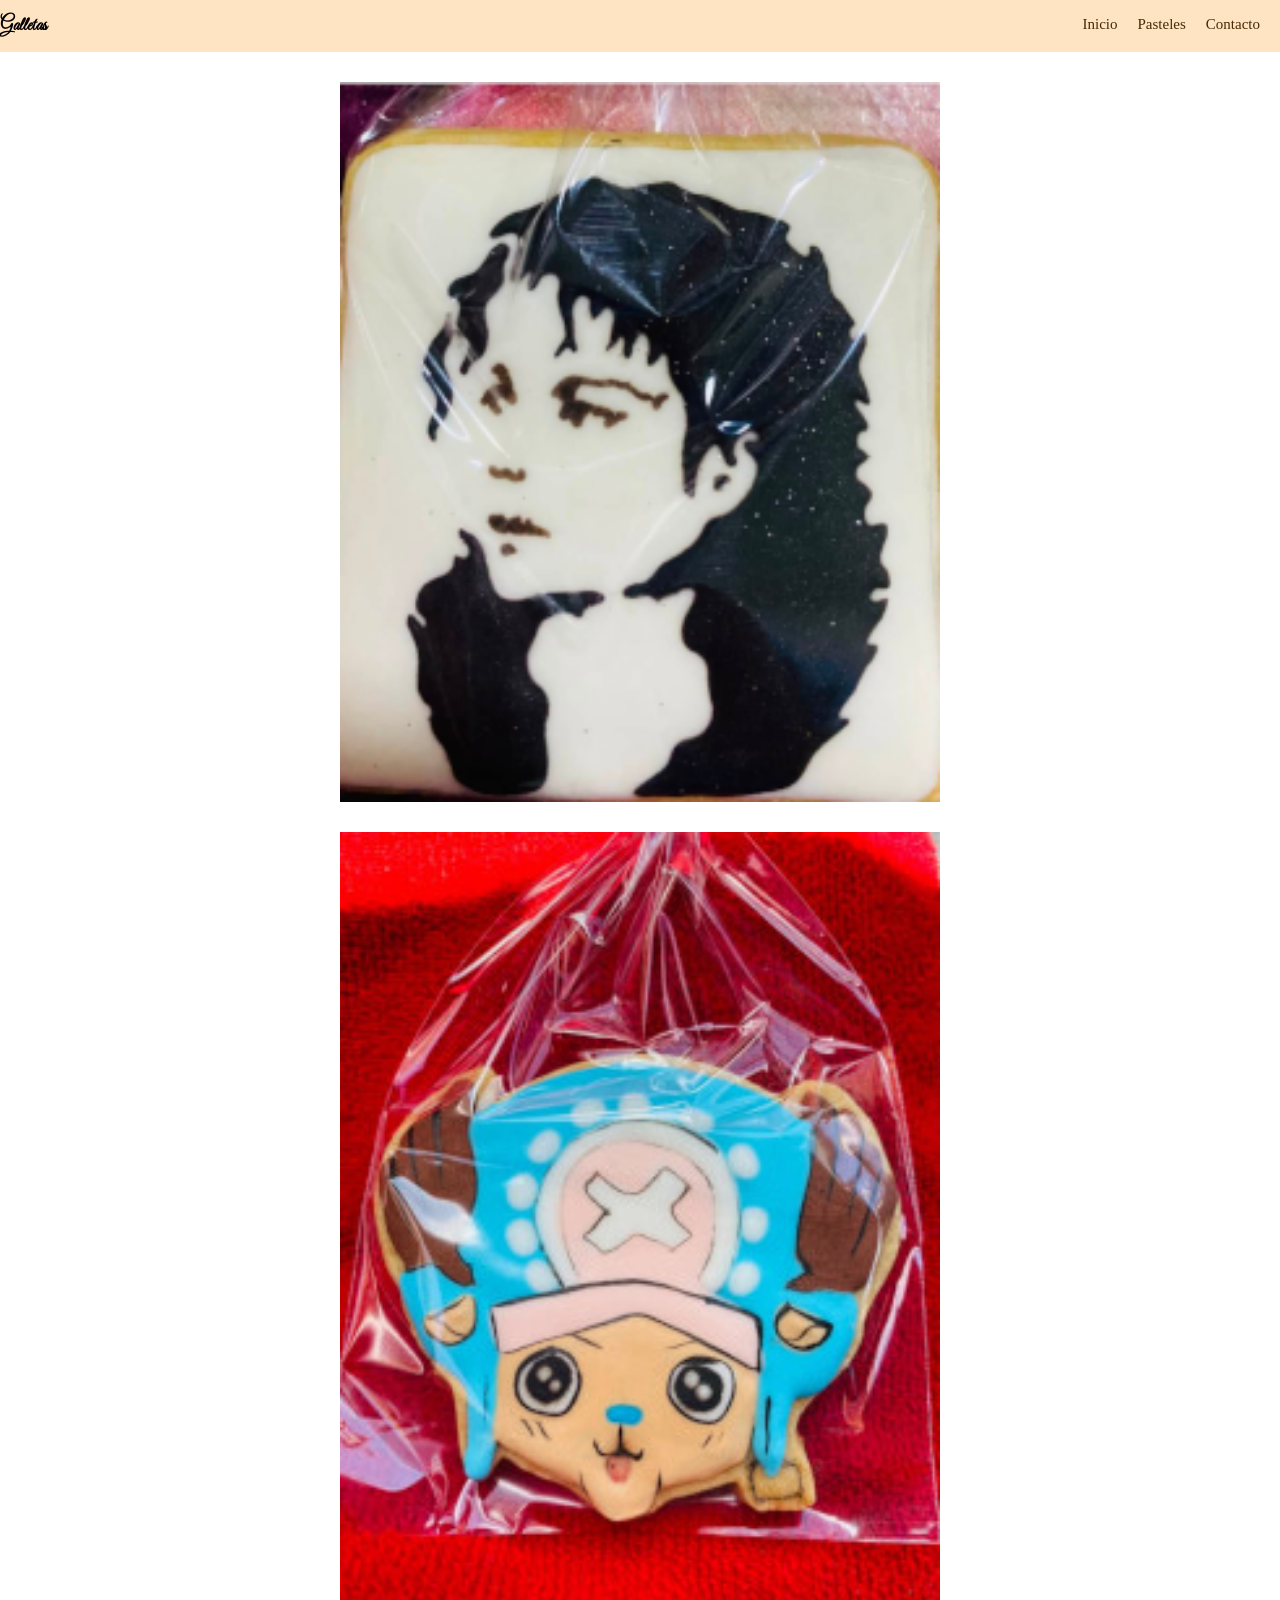
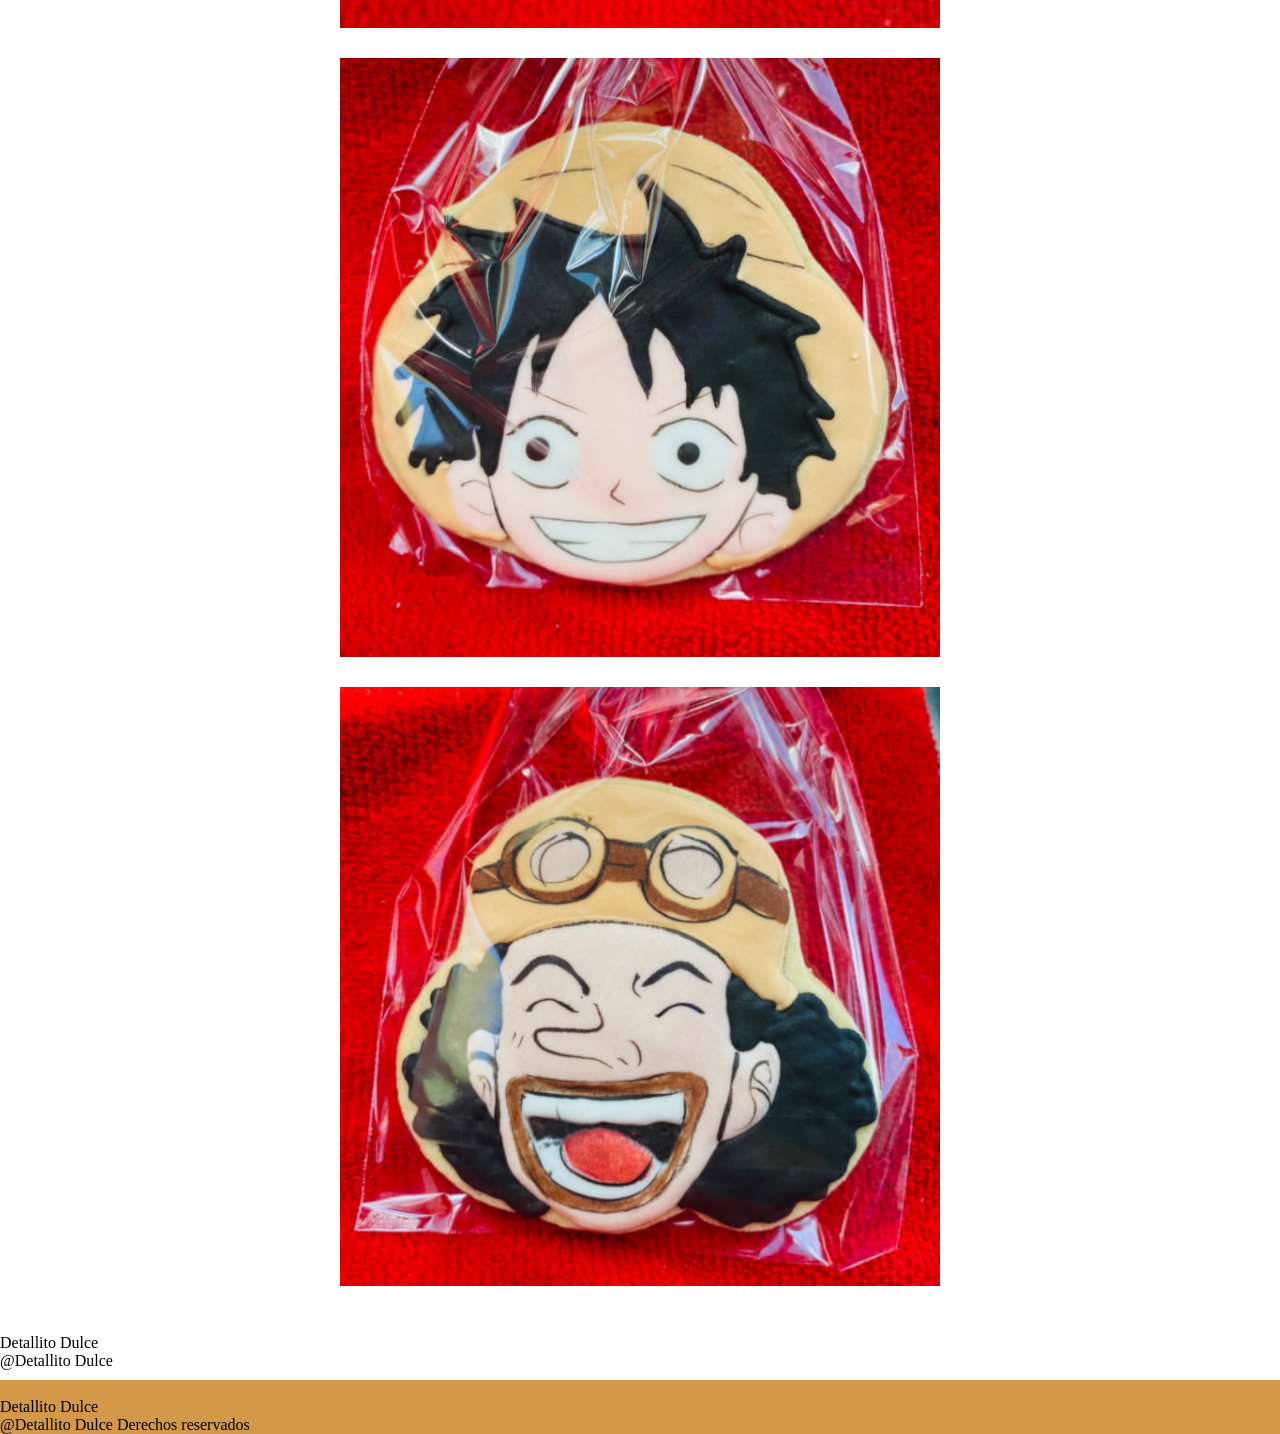
==== Galeria_galletas.html @ 1b3212a8 "Initial commit" ====
<!DOCTYPE html>
<html lang="es">
<head>
    <meta charset="UTF-8">
    <meta name="viewport" content="width=device-width, initial-scale=1.0">
    <title>Galeria galletas</title>
    <link rel="stylesheet" href="menu2.css">
    <link rel="stylesheet" href="Tipografia.css">
</head>
<body>
    <div class="Content"><header class="flexbox menu">
        <div class="item_titulo"><h2 style="font-size:18px;"  " class="Titulo"  >Galletas</h2></div>
        <nav class="nav_item">
        <ul class="menu">
        <li class="list_item"><a class="menu1" href="index.html" >Inicio</a></li>
        <li class="list_item"><a class="menu1" href="Galeria_pasteles.html">Pasteles</a></li>
        <li class="list_item"><a class="menu1" href="redes.html">Contacto</a></li>
        </ul>
        </nav>
        
    </header>
    <main class="seccion_galleta"><section ><div class="box_img_galletas flexbox "><img src="Galletas/MJackson-medium.png" class="Imagenes_galletas" alt="Galleta de Michol jackson"
        srcset="Galletas/MJackson-medium.png 400w,
        Galletas/MJackson-medium.png"></div></section>
    <section><div class="box_img_galletas flexbox"><img  src="Galletas/Galleta_chof.jpeg" class="Imagenes_galletas Animacion_galeria_galletas" alt="Galleta tematica de Tony choper"
        srcset="Galletas/Galleta_chof_pequeño.jpeg 400w,
        Galletas/Galleta_chof_medio.jpeg 600w,
        Galletas/Galleta_chof_grande.jpeg 1000w"
        sizes="(max-width:400px) 230px,400px"
        sizes="(max-width:600px)400px,600px"></div></section>
        <section><div class="box_img_galletas flexbox"><img src="Galletas/Galleta_lufy_mediano.jpeg" class="Imagenes_galletas Animacion_galeria_galletas"alt="Galleta tematica futuro rey de los piratas"
            srcset="Galletas/Galleta_lufy_pequeño.jpeg 400w,
            Galletas/Galleta_lufy_mediano.jpeg 600w,
            Galletas/Galleta_lufy_grande.jpeg 1000w" ></div></section>
        <section><div class="box_img_galletas flexbox"><img src="Galletas/Galleta_mentiroso_mediano.jpeg" class="Imagenes_galletas Animacion_galeria_galletas"alt="Galleta el rey de los francotiradores" 
            srcset="Galletas/Galleta_mentiroso_pequeño.jpeg 400w ,
            Galletas/Galleta_mentiroso_mediano.jpeg 600w,
            Galletas/Galleta_mentiroso_grande.jpeg 1000w"></div></section>
            <div class="box_invicible"><br>Detallito Dulce <br>@Detallito Dulce</div>

    </main>
                <footer class="footer"><br>Detallito Dulce <br>@Detallito Dulce Derechos reservados </footer></div>

    
    
</body>
</html>
---- menu2.css ----
body{
    margin:0px;
    
}
.Titulo{
    font-family:cursi;

}
.menu1{
    color:rgb(72, 41, 2)
}
.flexbox{
    display: flex;
}
.galleta_vainilla{
    margin: auto;
    margin-top: 25px;

}


.footer{
    
    background-color: rgb(212, 152, 73);
    margin-top: 10px;
}

.box_img_galletas{
    justify-content:center;
    margin:30px 20px;

}
.Imagenes_galletas{
    justify-content: center;
    width: 100%;
    max-width: 600px;
    

}
.Animacion_galeria_galletas{
    animation-name: Galeria_Galletas;
    animation-timeline:view();
}

@keyframes Galeria_Galletas {
from{
    opacity: 0;
    scale:30%
}
to{
    opacity: 1;
    scale: 100%;
}
}

header{
background-color: rgb(255, 228, 196);
margin-top: 0%;
display:flex;
width: 100%;
justify-content: space-between;

}
.list_item{
    text-align: right;
}


.menu{
    display:flex
}

@media screen and (min-width:360px){
.Titulo{font-size:30px;}

}
li,a{
    text-decoration:none;
    color:rgb(250, 121, 121);
    margin-right:10px;
    font-size: 15px;
    justify-content: end;
}

.menu ul{
    display:flex;
    list-style:none
}
.menu1:hover{
    color:rgb(170, 72, 3)
}
---- Tipografia.css ----
@font-face {
    font-family:"LucidaCaliB" ;
    src: url("Tipografia/LucidaUnicodeCalligraphyBold.ttf") format("TrueType")
}
@font-face {
    font-family:"FrancesSS";
    src:url("Tipografia/static/Fraunces_72pt_SuperSoft-LightItalic.ttf") format("TrueType")
}
@font-face{
    font-family:"cursi";
    src:url("Tipografia/GreatVibes-Regular.ttf") format("TrueType")
}
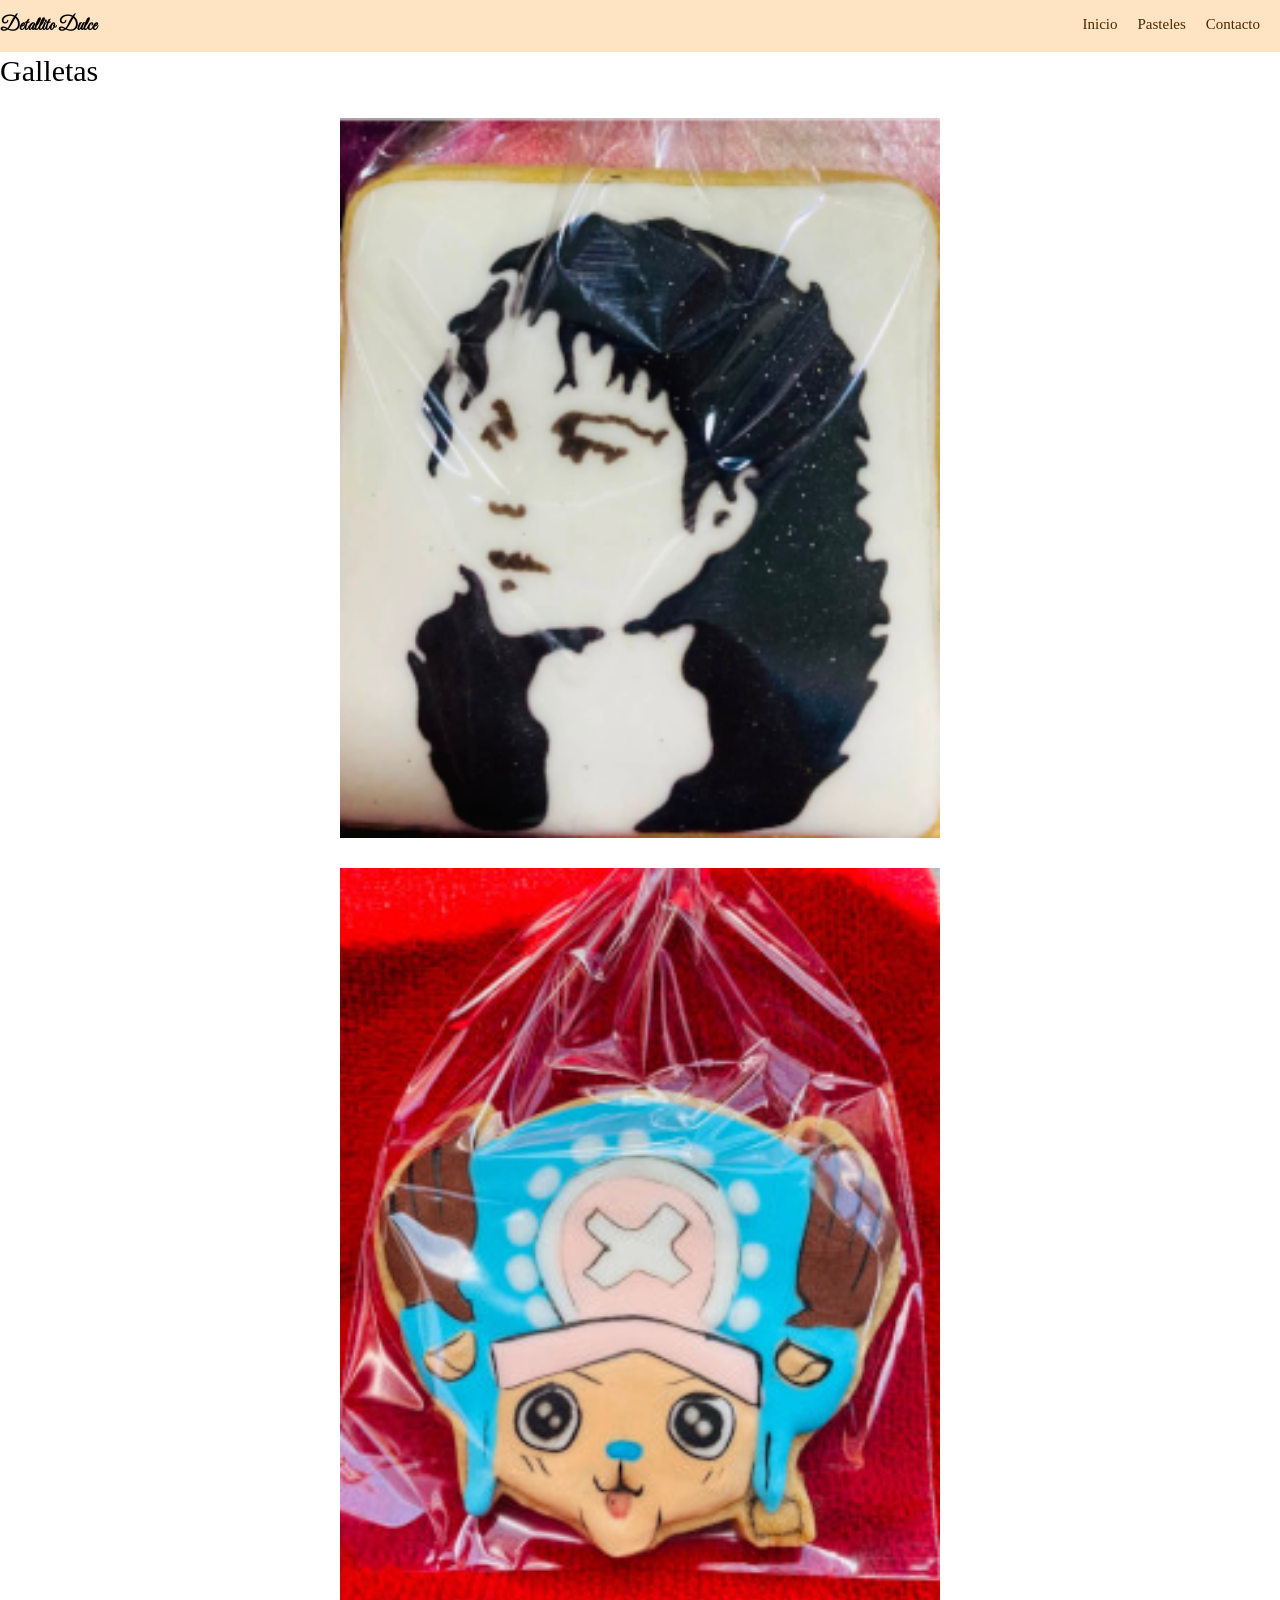
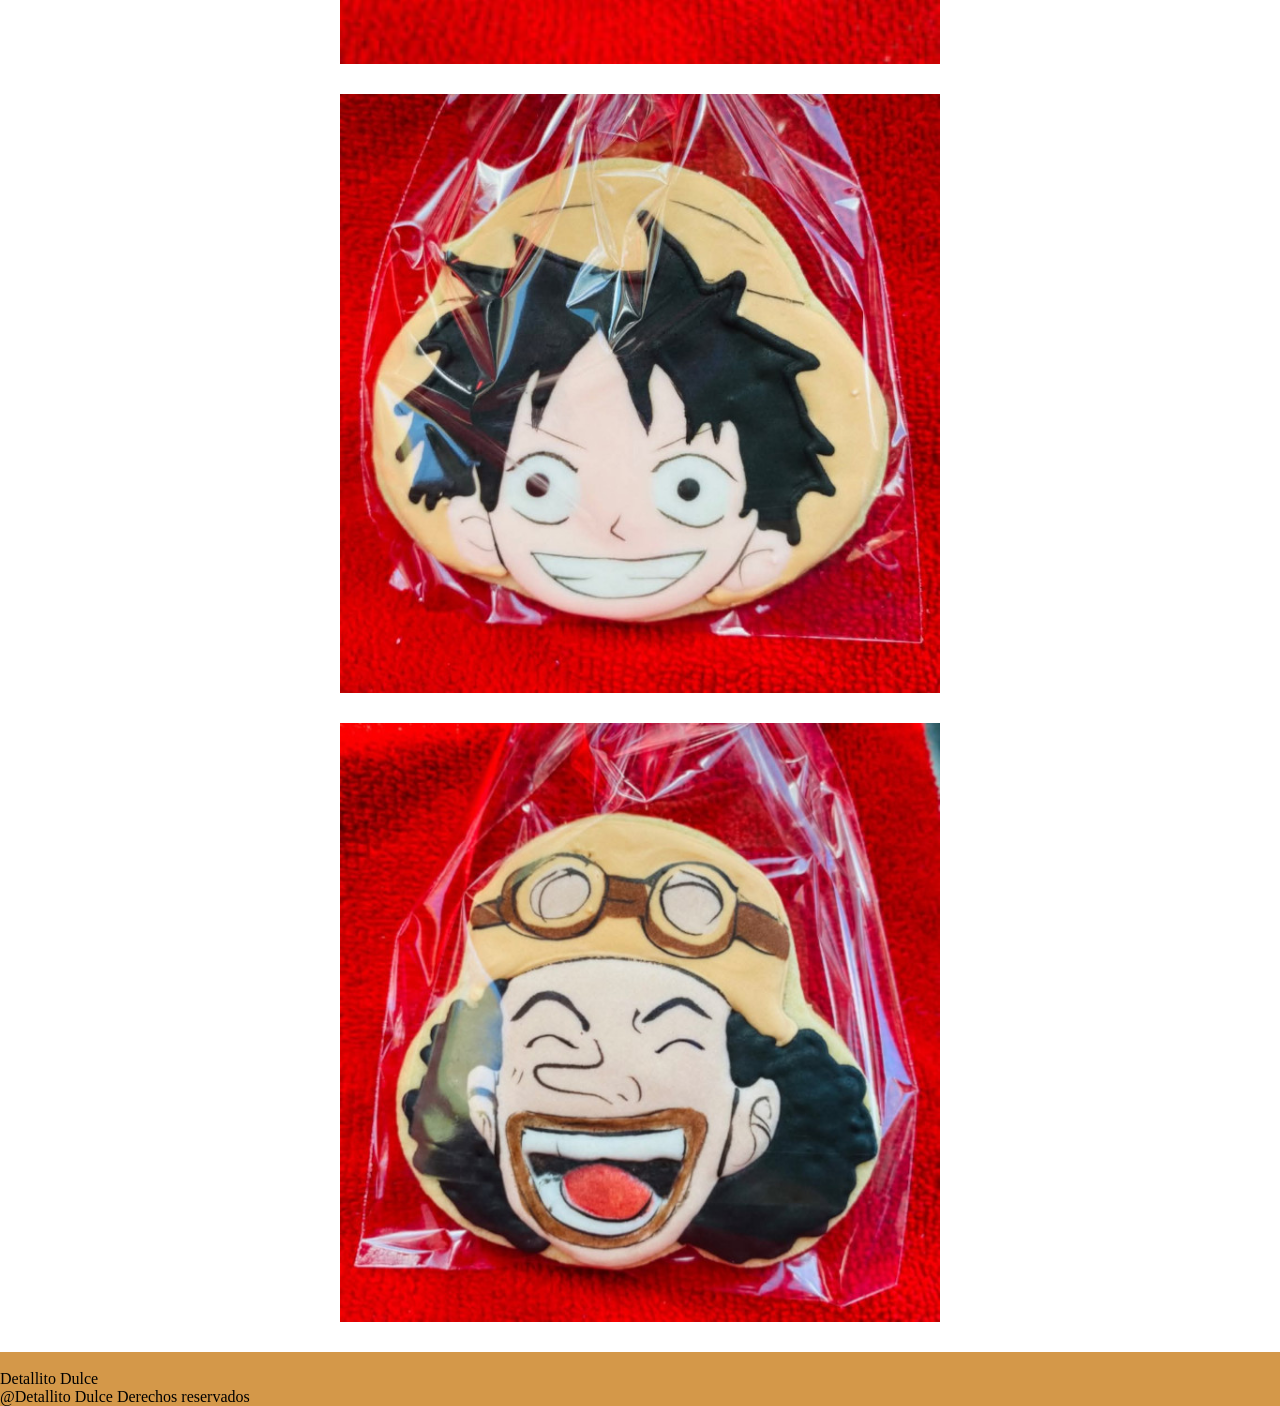
==== commit 50b71bec: "Cambios Agregue un boton,imagenes con textos,enlaaces,cambie colores" ====
--- a/Galeria_galletas.html
+++ b/Galeria_galletas.html
@@ -9,7 +9,7 @@
 </head>
 <body>
     <div class="Content"><header class="flexbox menu">
-        <div class="item_titulo"><h2 style="font-size:18px;"  " class="Titulo"  >Galletas</h2></div>
+        <div class="item_titulo"><h2 style="font-size:18px;"  " class="Titulo"  >Detallito Dulce</h2></div>
         <nav class="nav_item">
         <ul class="menu">
         <li class="list_item"><a class="menu1" href="index.html" >Inicio</a></li>
@@ -19,7 +19,8 @@
         </nav>
         
     </header>
-    <main class="seccion_galleta"><section ><div class="box_img_galletas flexbox "><img src="Galletas/MJackson-medium.png" class="Imagenes_galletas" alt="Galleta de Michol jackson"
+    <main class="seccion_galleta">
+        <section><p class="Titulo_galletas">Galletas</p></section><section ><div class="box_img_galletas flexbox "><img src="Galletas/MJackson-medium.png" class="Imagenes_galletas" alt="Galleta de Michol jackson"
         srcset="Galletas/MJackson-medium.png 400w,
         Galletas/MJackson-medium.png"></div></section>
     <section><div class="box_img_galletas flexbox"><img  src="Galletas/Galleta_chof.jpeg" class="Imagenes_galletas Animacion_galeria_galletas" alt="Galleta tematica de Tony choper"
@@ -36,7 +37,7 @@
             srcset="Galletas/Galleta_mentiroso_pequeño.jpeg 400w ,
             Galletas/Galleta_mentiroso_mediano.jpeg 600w,
             Galletas/Galleta_mentiroso_grande.jpeg 1000w"></div></section>
-            <div class="box_invicible"><br>Detallito Dulce <br>@Detallito Dulce</div>
+            <div class="box_invicible"></div>
 
     </main>
                 <footer class="footer"><br>Detallito Dulce <br>@Detallito Dulce Derechos reservados </footer></div>
--- a/menu2.css
+++ b/menu2.css
@@ -17,6 +17,12 @@
     margin-top: 25px;
 
 }
+.Titulo_galletas{
+    margin-top: 2px;
+    font-size: 30px;
+    
+}
+
 
 
 .footer{
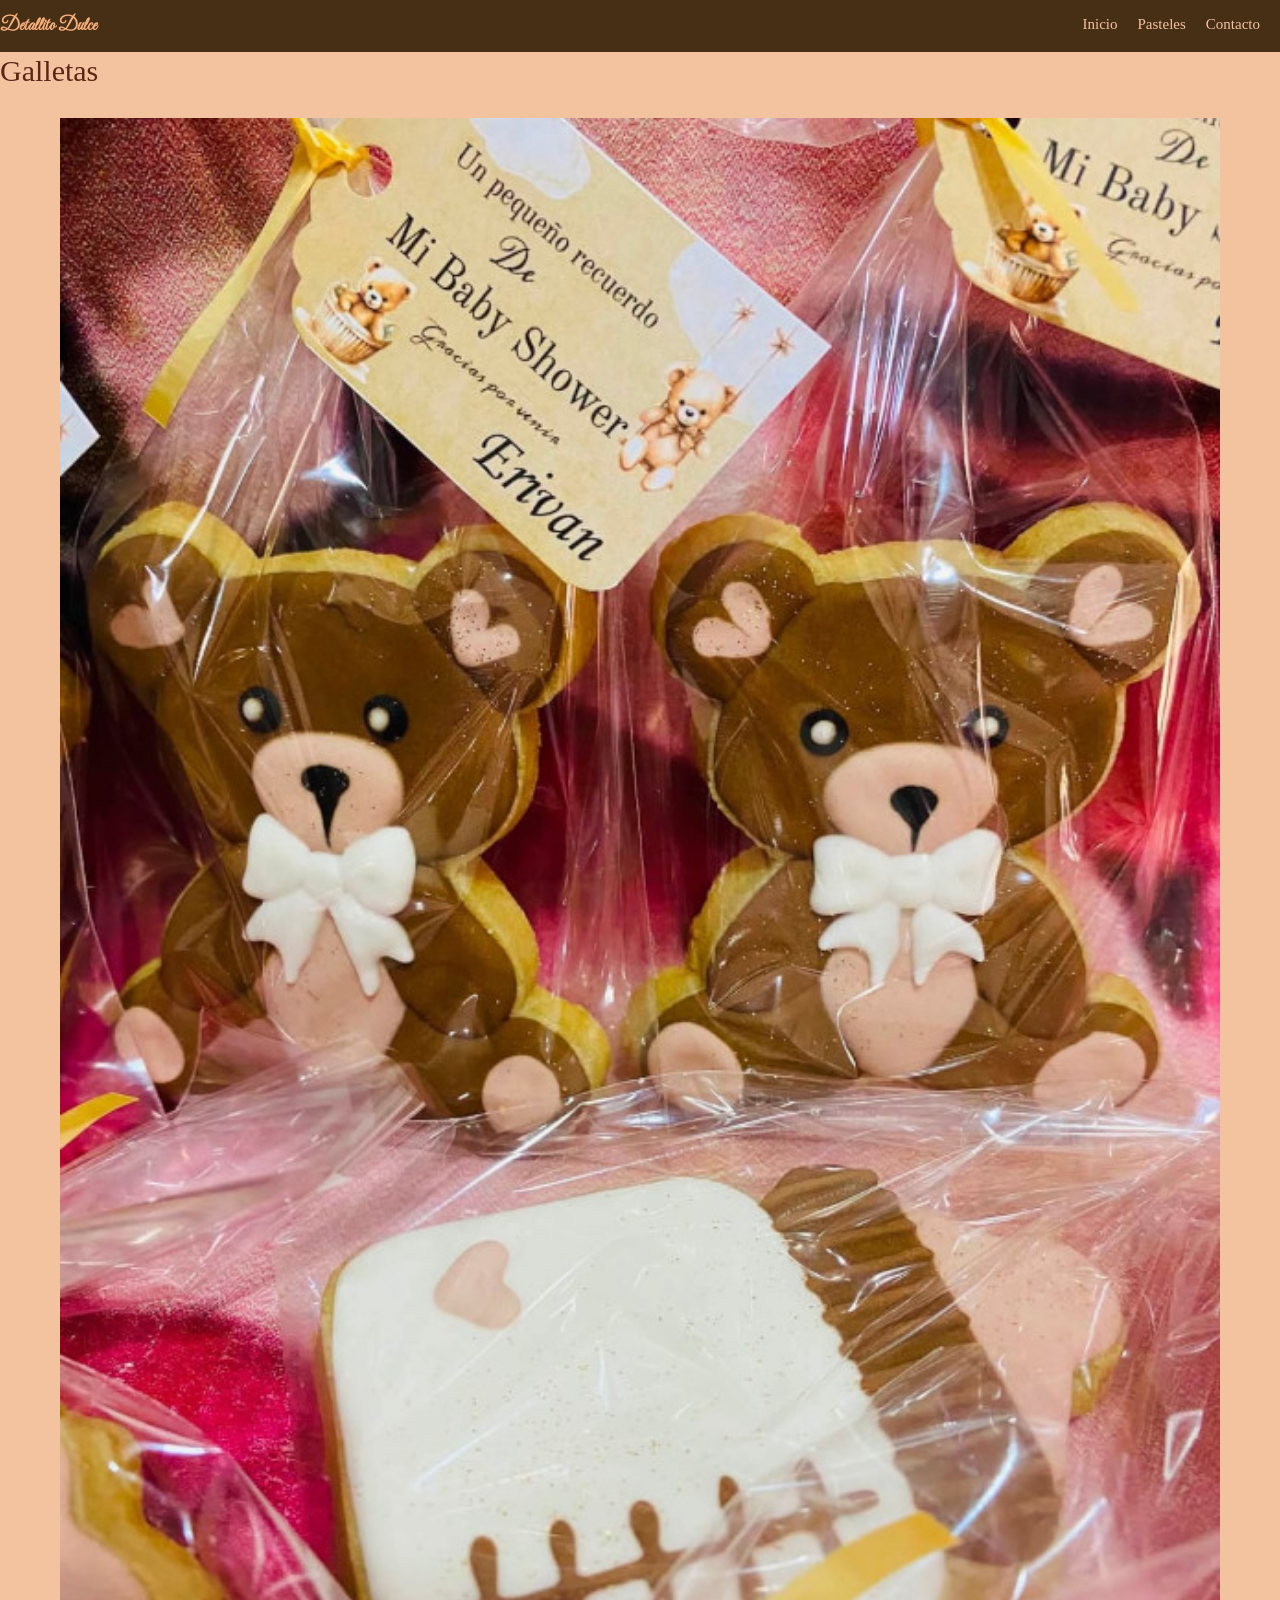
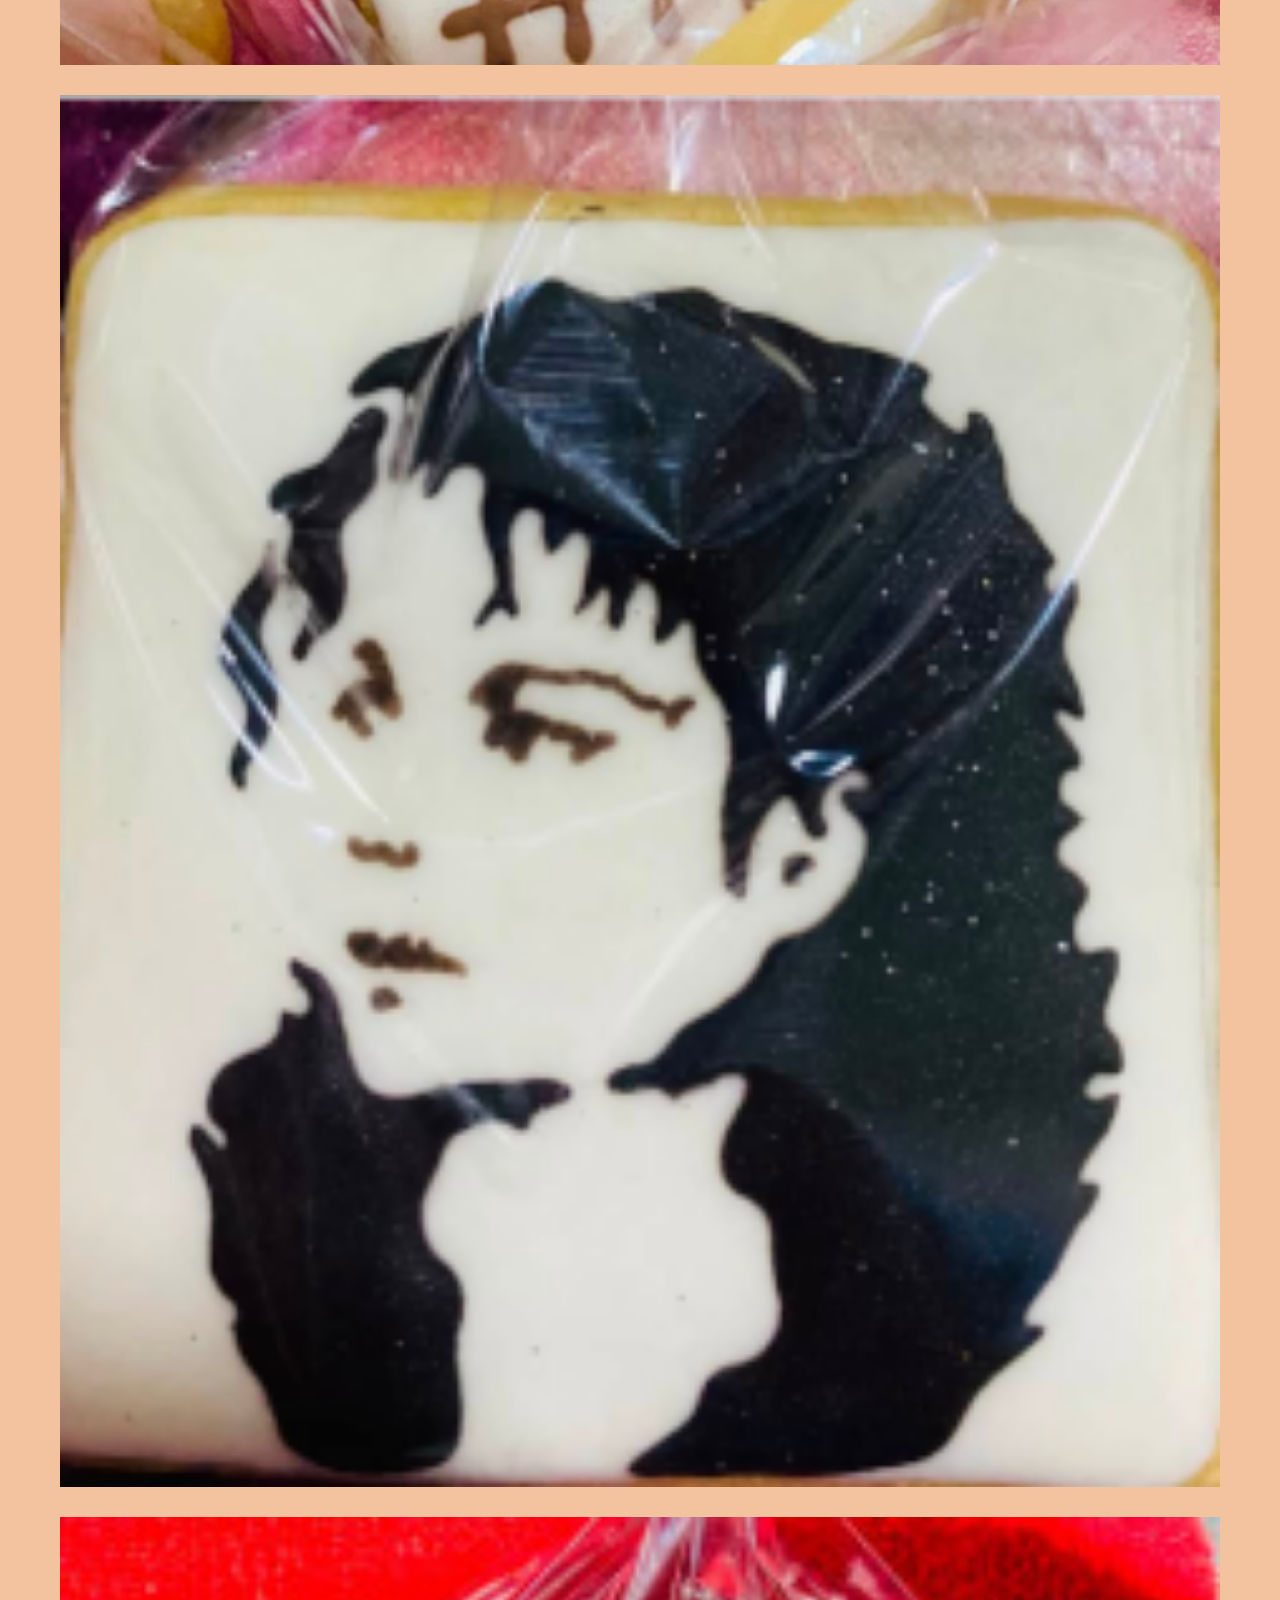
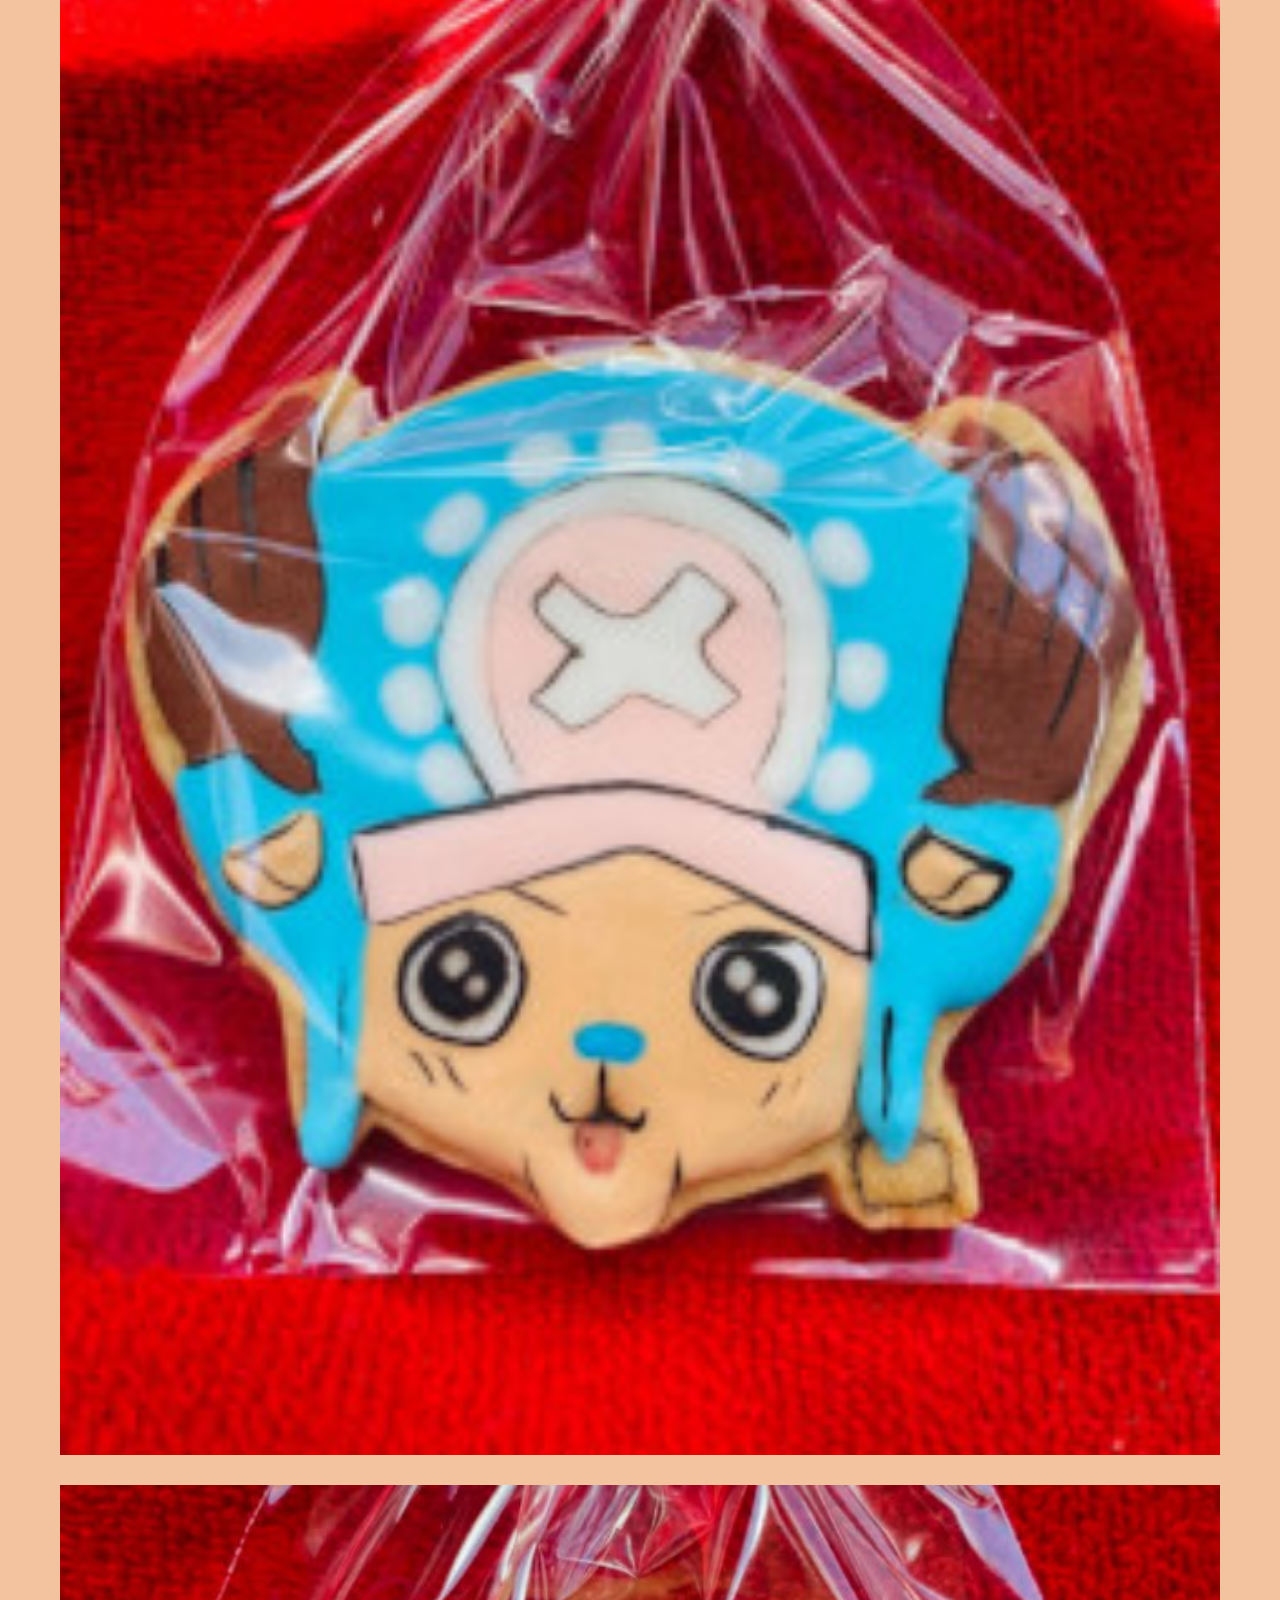
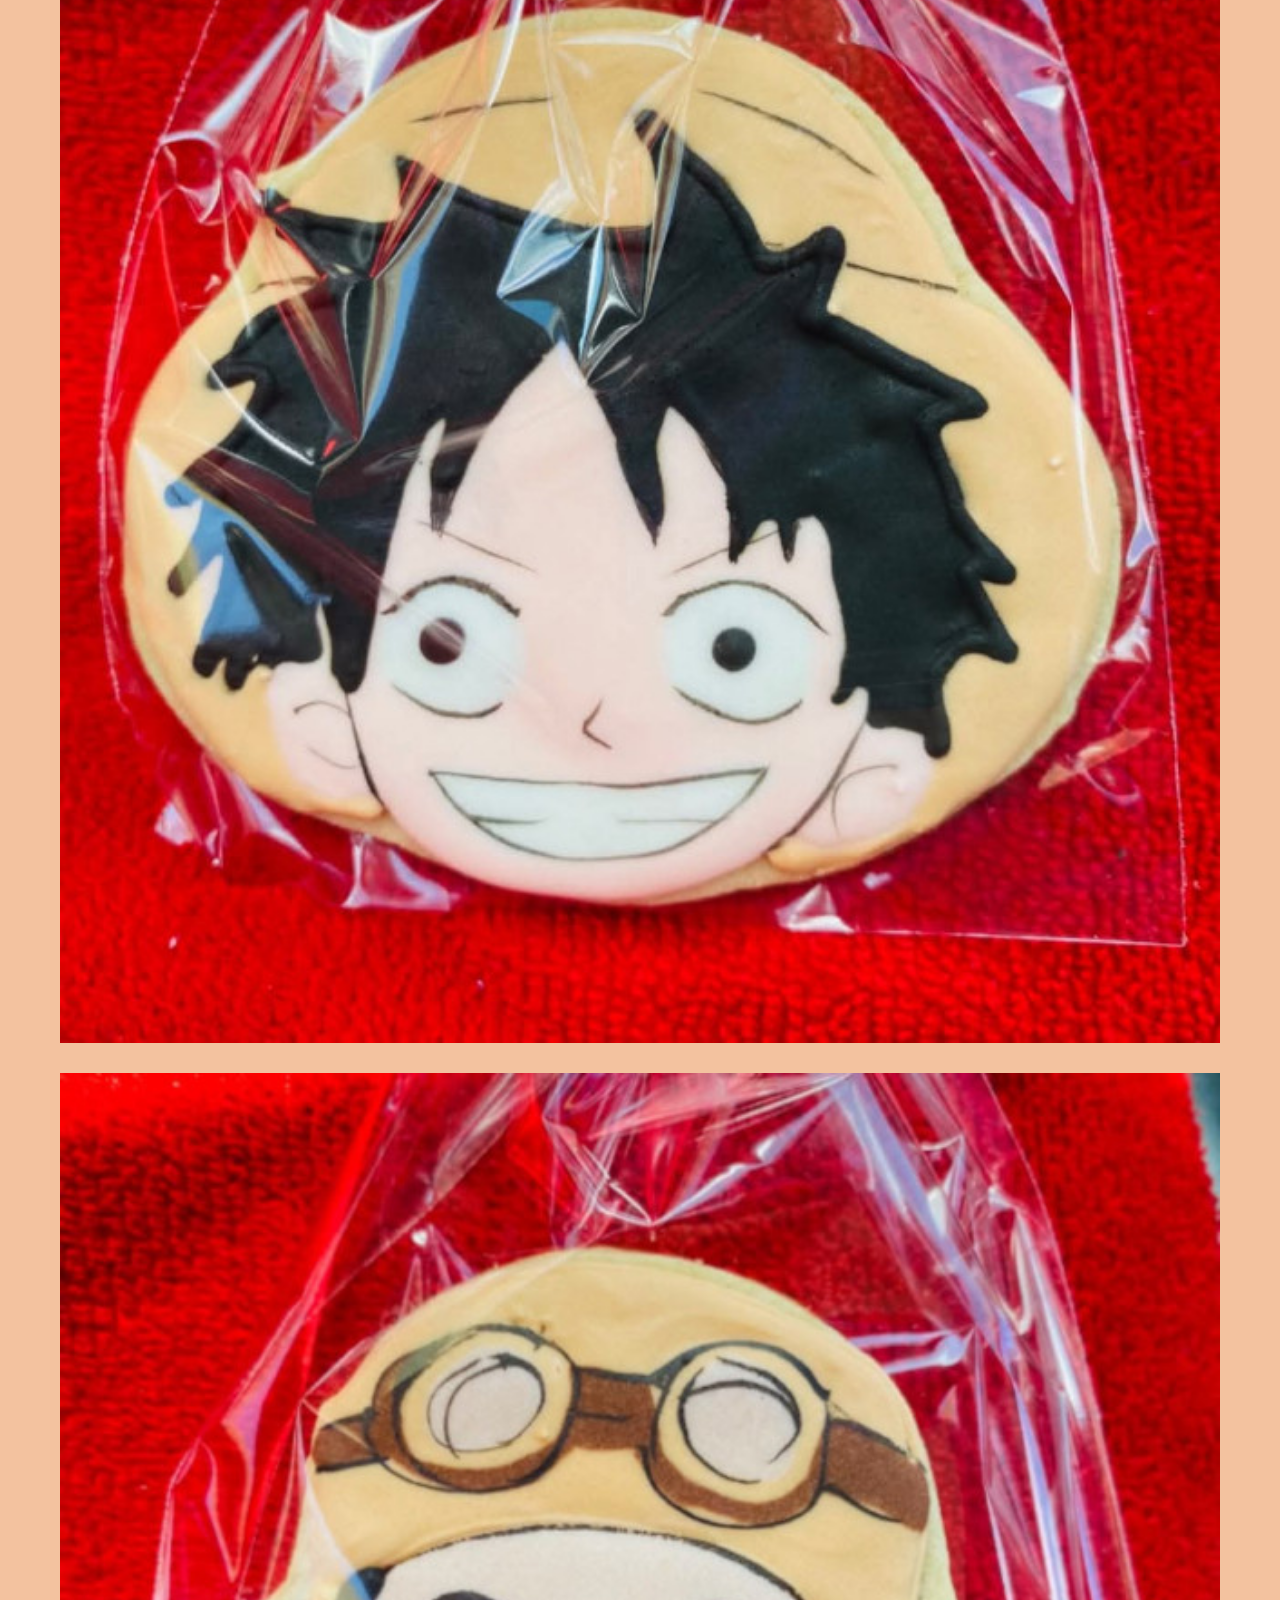
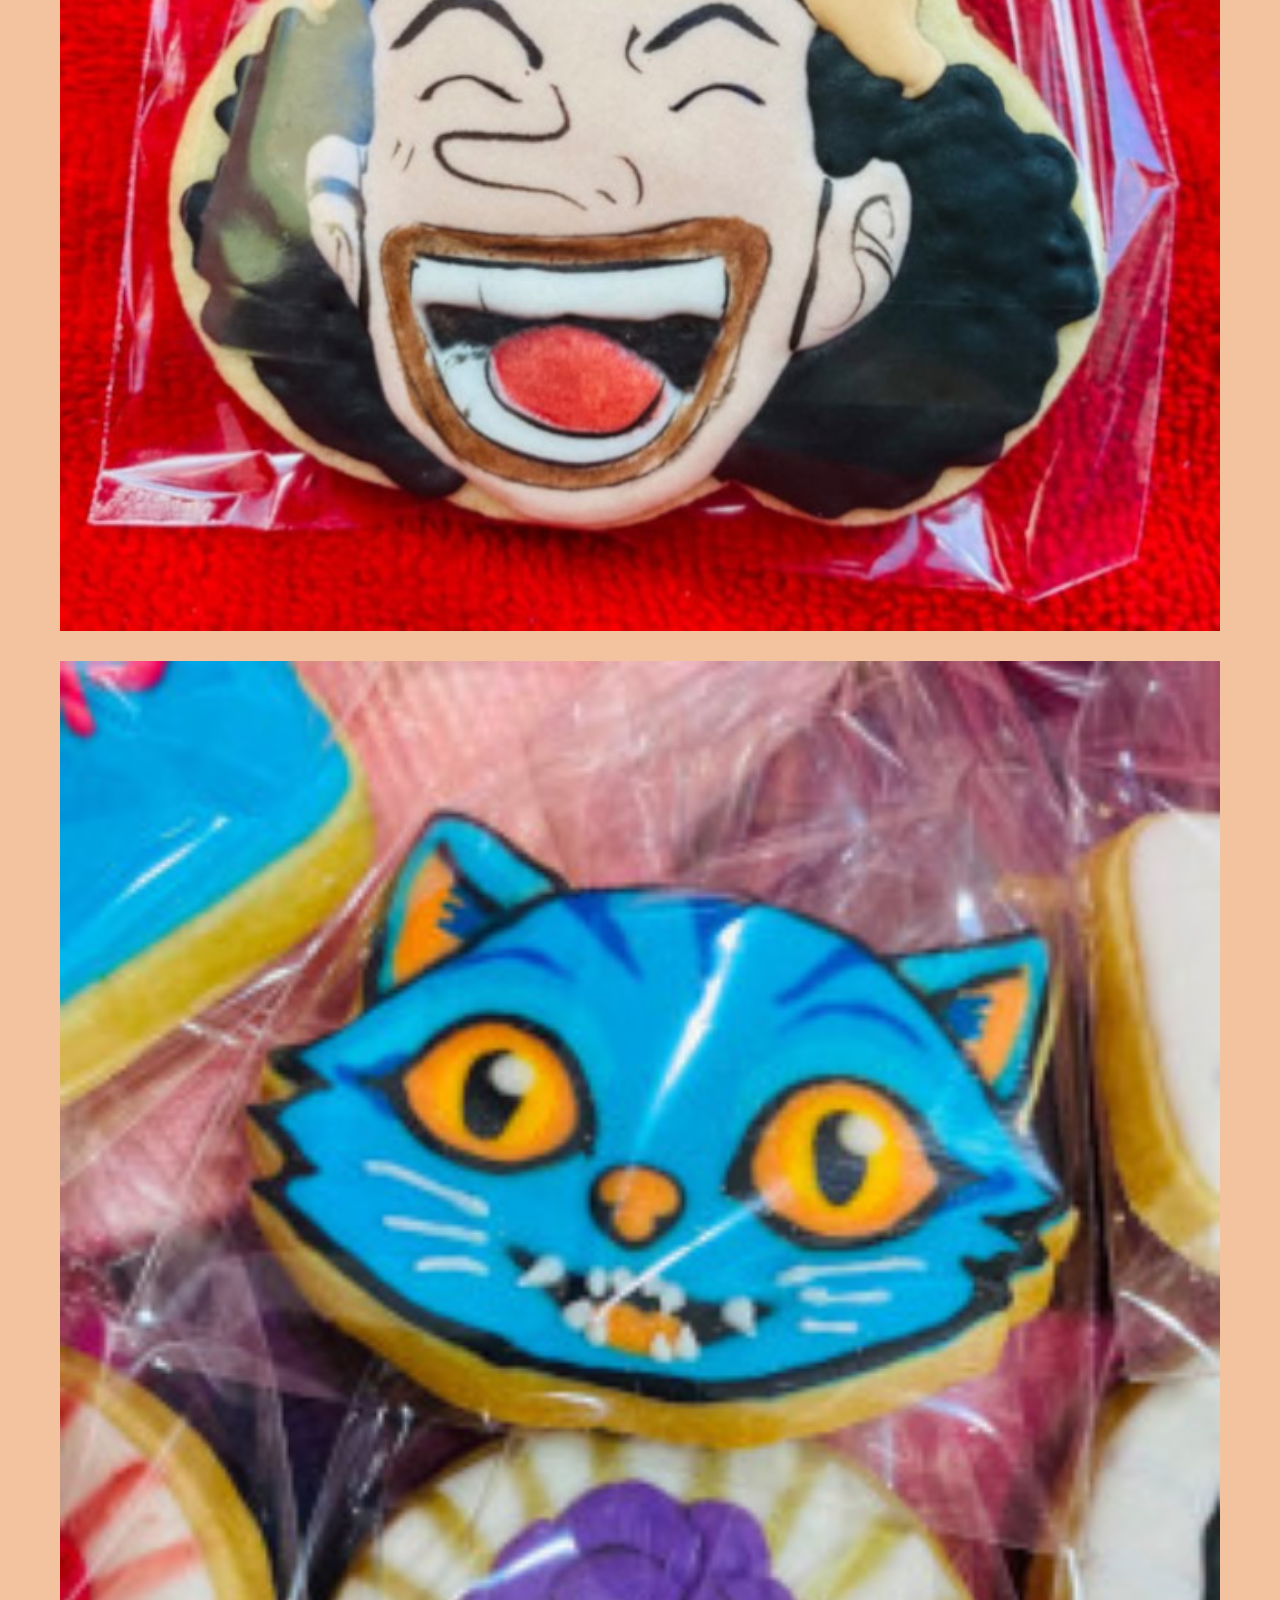
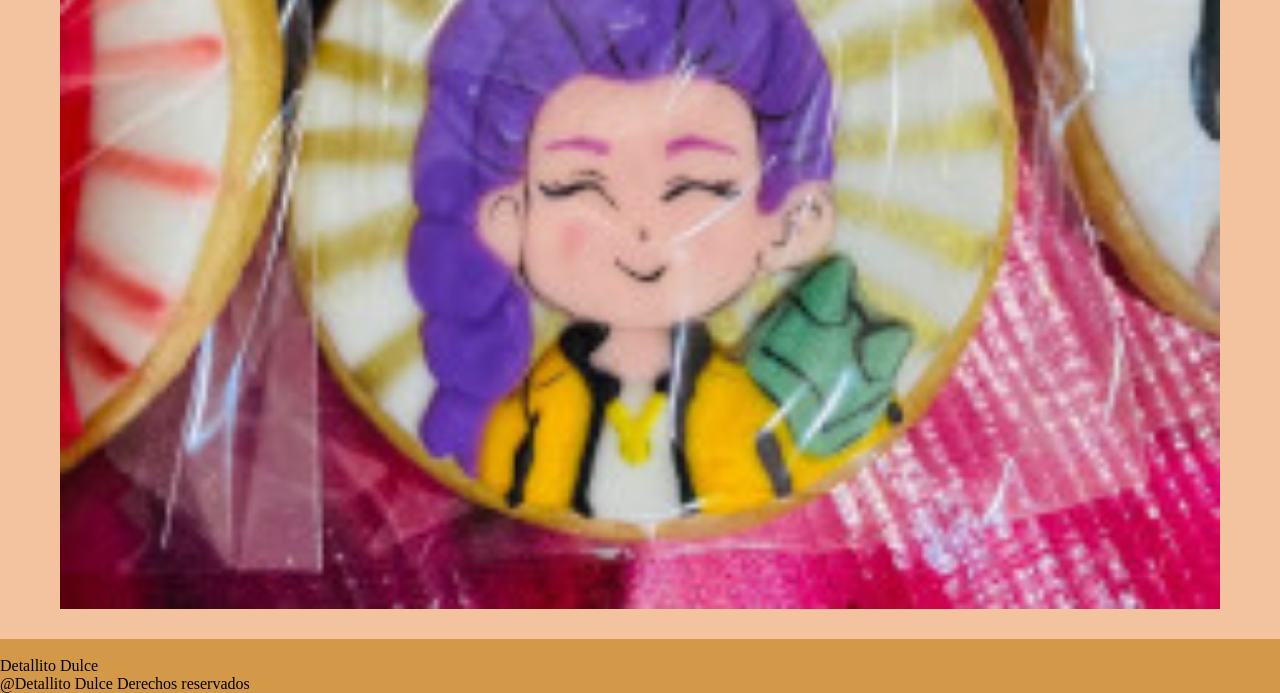
==== commit 8c961564: "cambio_imagenes_menu_etc" ====
--- a/Galeria_galletas.html
+++ b/Galeria_galletas.html
@@ -3,11 +3,13 @@
 <head>
     <meta charset="UTF-8">
     <meta name="viewport" content="width=device-width, initial-scale=1.0">
-    <title>Galeria galletas</title>
+    <link rel="icon" href="Imagenes/Icon.png">
     <link rel="stylesheet" href="menu2.css">
     <link rel="stylesheet" href="Tipografia.css">
 </head>
+<title>Galeria galletas</title>
 <body>
+    <script href="Dom_food.js"></script>
     <div class="Content"><header class="flexbox menu">
         <div class="item_titulo"><h2 style="font-size:18px;"  " class="Titulo"  >Detallito Dulce</h2></div>
         <nav class="nav_item">
@@ -20,7 +22,15 @@
         
     </header>
     <main class="seccion_galleta">
-        <section><p class="Titulo_galletas">Galletas</p></section><section ><div class="box_img_galletas flexbox "><img src="Galletas/MJackson-medium.png" class="Imagenes_galletas" alt="Galleta de Michol jackson"
+        <section><p class="Titulo_galletas">Galletas</p>
+            <div class="box_img_galletas flexbox"><img src="Galletas/Galleta_oso_pequeño.jpeg"class="Imagenes_galletas "
+                    srcset="Galletas/Galleta_oso_pequeño.jpeg 400w,
+                    Galletas/Galleta_osos_mediana.jpeg 600w,
+                    Galletas/Galletas_osos_grande.jpeg 1000w"
+                    sizes="(max-width:400px)230px,400px
+                    (max-width:600px)400px,600px">
+</div>
+<div class="box_img_galletas flexbox "><img src="Galletas/MJackson-medium.png" class="Imagenes_galletas Animacion_galeria_galletas" alt="Galleta de Michol jackson"
         srcset="Galletas/MJackson-medium.png 400w,
         Galletas/MJackson-medium.png"></div></section>
     <section><div class="box_img_galletas flexbox"><img  src="Galletas/Galleta_chof.jpeg" class="Imagenes_galletas Animacion_galeria_galletas" alt="Galleta tematica de Tony choper"
@@ -33,11 +43,21 @@
             srcset="Galletas/Galleta_lufy_pequeño.jpeg 400w,
             Galletas/Galleta_lufy_mediano.jpeg 600w,
             Galletas/Galleta_lufy_grande.jpeg 1000w" ></div></section>
-        <section><div class="box_img_galletas flexbox"><img src="Galletas/Galleta_mentiroso_mediano.jpeg" class="Imagenes_galletas Animacion_galeria_galletas"alt="Galleta el rey de los francotiradores" 
+            
+        <section><div class="box_img_galletas flexbox"><img src="Galletas/Galleta_mentiroso_mediano.jpeg" class="Imagenes_galletas Animacion_galeria_galletas "alt="Galleta el rey de los francotiradores" 
             srcset="Galletas/Galleta_mentiroso_pequeño.jpeg 400w ,
             Galletas/Galleta_mentiroso_mediano.jpeg 600w,
             Galletas/Galleta_mentiroso_grande.jpeg 1000w"></div></section>
             <div class="box_invicible"></div>
+            <section>
+<div class="box_img_galletas flexbox"><img class="Imagenes_galletas" src="Galletas/Galleta_demon_pequeña.jpeg"
+    srcset="Galletas/Galleta_demon_pequeña.jpeg 400w,
+    Galletas/Galleta_demon_mediana.jpeg 600w;
+    Galletas/Galleta_demon_grande.jpeg 1000w"
+    sizes="(max-width:400px)230px,400px,
+    (max-width:600px)400px,600px"></div>
+            
+            </section>
 
     </main>
                 <footer class="footer"><br>Detallito Dulce <br>@Detallito Dulce Derechos reservados </footer></div>
--- a/menu2.css
+++ b/menu2.css
@@ -1,13 +1,14 @@
 body{
     margin:0px;
-    
+    background-color: #f3c29f;
 }
 .Titulo{
     font-family:cursi;
+    color: #f7af7b;
 
 }
 .menu1{
-    color:rgb(72, 41, 2)
+    color:#f3c29f
 }
 .flexbox{
     display: flex;
@@ -20,6 +21,8 @@
 .Titulo_galletas{
     margin-top: 2px;
     font-size: 30px;
+    color:#5C2616
+
     
 }
 
@@ -33,13 +36,13 @@
 
 .box_img_galletas{
     justify-content:center;
-    margin:30px 20px;
+    margin:30px 60px;
 
 }
 .Imagenes_galletas{
     justify-content: center;
     width: 100%;
-    max-width: 600px;
+   
     
 
 }
@@ -60,7 +63,7 @@
 }
 
 header{
-background-color: rgb(255, 228, 196);
+background-color: #472F16;
 margin-top: 0%;
 display:flex;
 width: 100%;
